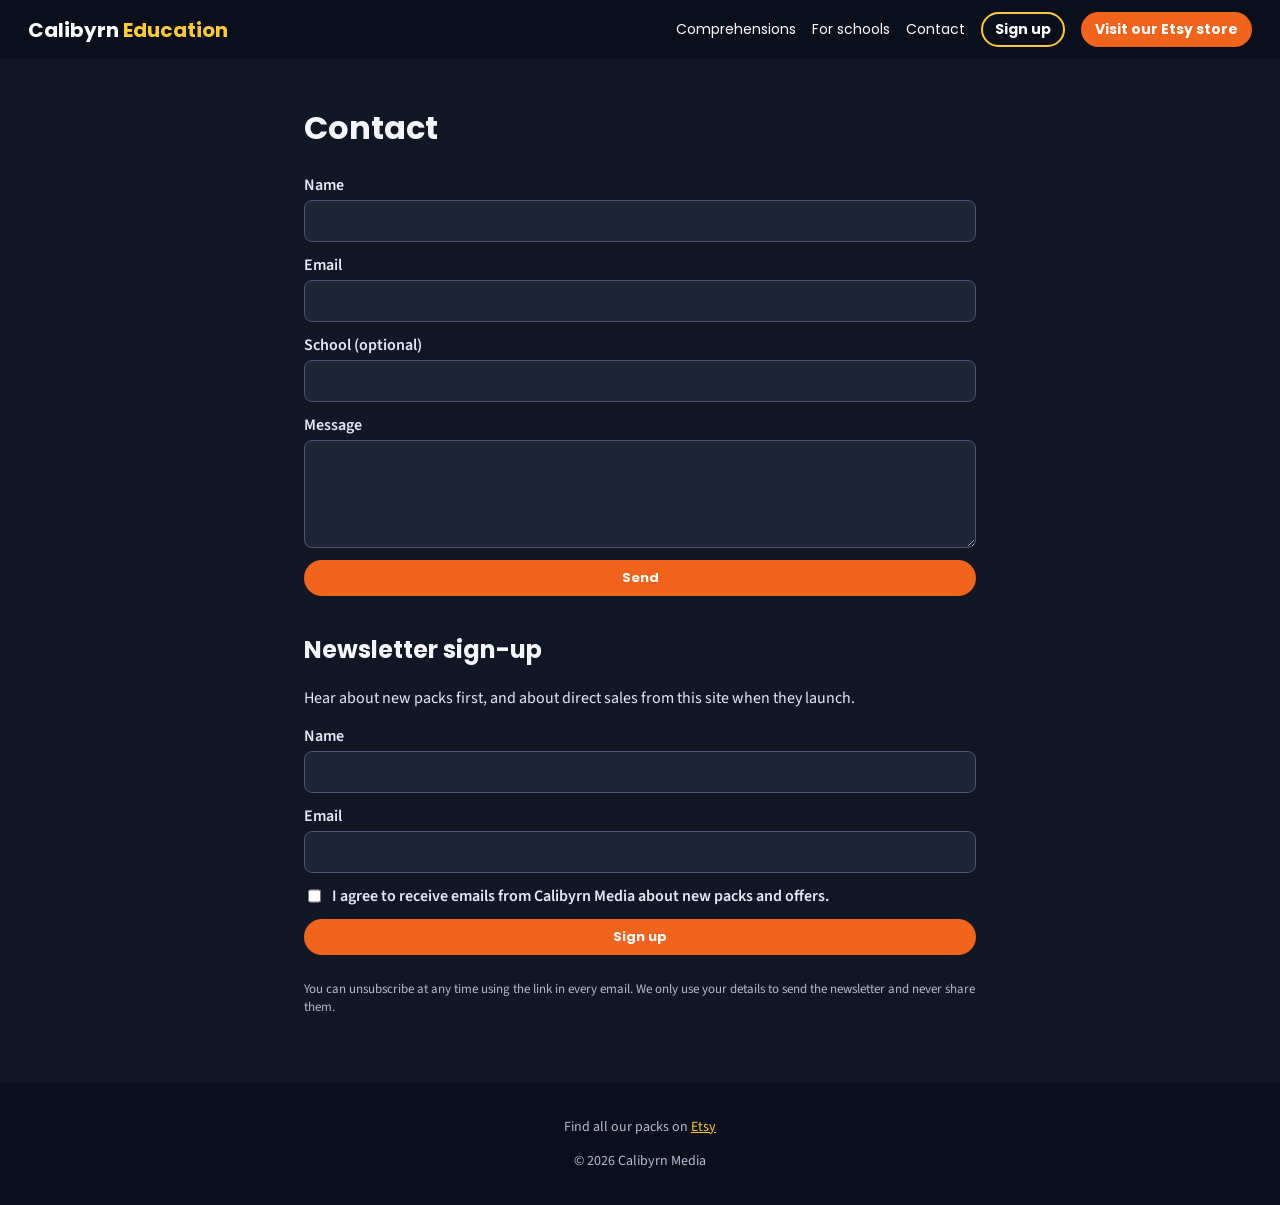
==== contact.html @ cc6ab781 "Publish Calibyrn Education site" ====
<!doctype html><html lang="en-ZA"><head><meta charset="utf-8"><meta name="viewport" content="width=device-width,initial-scale=1"><title>Calibyrn Education</title>
<link href="https://fonts.googleapis.com/css2?family=Poppins:wght@500;700&family=Source+Sans+3:wght@400;600&display=swap" rel="stylesheet"><link rel="stylesheet" href="style.css"></head><body>
<header><a class="logo" href="index.html">Calibyrn <span>Education</span></a><nav><a href="index.html">Comprehensions</a><a href="schools.html">For schools</a><a href="contact.html">Contact</a><a class="sign" href="contact.html#signup">Sign up</a><a class="etsy" href="[ETSY LINK]">Visit our Etsy store</a></nav></header><main class="pg"><h1>Contact</h1><form><label>Name<input></label><label>Email<input type="email"></label><label>School (optional)<input></label><label>Message<textarea rows="4"></textarea></label><button class="btn etsy" type="button">Send</button></form><h2 id="signup">Newsletter sign-up</h2><p>Hear about new packs first, and about direct sales from this site when they launch.</p><form><label>Name<input required></label><label>Email<input type="email" required></label><label class="ck"><input type="checkbox" required> I agree to receive emails from Calibyrn Media about new packs and offers.</label><button class="btn etsy" type="button">Sign up</button><p class="note">You can unsubscribe at any time using the link in every email. We only use your details to send the newsletter and never share them.</p></form></main><footer><p>Find all our packs on <a href="[ETSY LINK]">Etsy</a></p><p>© 2026 Calibyrn Media</p></footer></body></html>
---- style.css ----
*{box-sizing:border-box}body{margin:0;font-family:"Source Sans 3",sans-serif;background:#f6f7fb;color:#1d2340}h1,h2,.logo,.btn,nav{font-family:Poppins,sans-serif}
header{display:flex;flex-wrap:wrap;gap:10px;justify-content:space-between;align-items:center;padding:12px 28px;background:#1d2a5c}.logo{color:#fff;text-decoration:none;font-weight:700;font-size:20px}.logo span{color:#ffc93c}
nav{display:flex;gap:16px;align-items:center;flex-wrap:wrap}nav a{color:#fff;text-decoration:none;font-size:14px}nav a.etsy{background:#f1641e;padding:7px 14px;border-radius:20px;font-weight:700}
main{max-width:1200px;margin:auto;padding:24px}.bar{display:flex;justify-content:space-between;align-items:center;flex-wrap:wrap;gap:10px}.bar h1{font-size:24px;margin:0}
.grid{display:grid;grid-template-columns:repeat(auto-fill,minmax(260px,1fr));gap:22px;margin-top:20px}.card{background:#fff;border-radius:14px;overflow:hidden;box-shadow:0 3px 12px #0002;display:flex;flex-direction:column}.card>a img{width:100%;display:block;aspect-ratio:1;object-fit:cover}
.b{padding:14px;display:flex;flex-direction:column;gap:6px;flex:1}.b h2{font-size:18px;margin:4px 0}.b p{margin:0;font-size:15px}.badge{background:#e7ecff;color:#1d2a5c;font-size:12px;font-weight:600;padding:3px 8px;border-radius:10px;align-self:flex-start}
details img{width:100%;margin-top:6px;border:1px solid #ddd}summary{cursor:pointer;color:#1d2a5c;font-weight:600}.row{margin-top:auto;display:flex;flex-wrap:wrap;gap:8px;align-items:center;padding-top:8px}.row b{font-size:18px;margin-right:auto}
.btn{display:inline-block;text-decoration:none;color:#fff;padding:8px 14px;border-radius:20px;font-size:13px;font-weight:700;border:0;cursor:pointer}.btn.etsy{background:#f1641e}

.pg{max-width:720px}form{display:grid;gap:12px}label{display:grid;gap:4px;font-weight:600}input,textarea{padding:9px;border:1px solid #ccd;border-radius:8px;font:inherit}.ck{display:flex;gap:8px}.note{font-size:13px;color:#555}
footer{text-align:center;padding:20px;background:#1d2a5c;color:#cdd3f0;font-size:14px;margin-top:30px}footer a{color:#ffc93c}nav a.sign{border:2px solid #ffc93c;padding:5px 12px;border-radius:20px;font-weight:700}.signup{margin-top:28px;background:#1d2a5c;color:#fff;border-radius:14px;padding:16px 22px;display:flex;justify-content:space-between;align-items:center;gap:12px;flex-wrap:wrap}.signup h2{margin:0;font-size:18px}.signup p{margin:4px 0 0}#signup{margin-top:36px}.sec2{margin-top:36px}
body{background:#121726;color:#e6e9f5}header,footer{background:#0b0f1c}.card{background:#1e2538;box-shadow:0 3px 14px #0006}.b p{color:#c9cee0}.badge{background:#2c3554;color:#ffc93c}
summary{color:#ffc93c}details img{border-color:#333b55}.signup{background:#1e2538;border:1px solid #ffc93c55}.signup h2{color:#ffc93c}
input,textarea{background:#1e2538;color:#f1f3fa;border:1px solid #4a5478}input:focus,textarea:focus{outline:2px solid #ffc93c}.note{color:#b4bad0}
a{color:#ffc93c}.btn,nav a{color:#fff}h1,h2{color:#f4f6fc}footer{color:#b4bad0}input[type=checkbox]{accent-color:#f1641e}
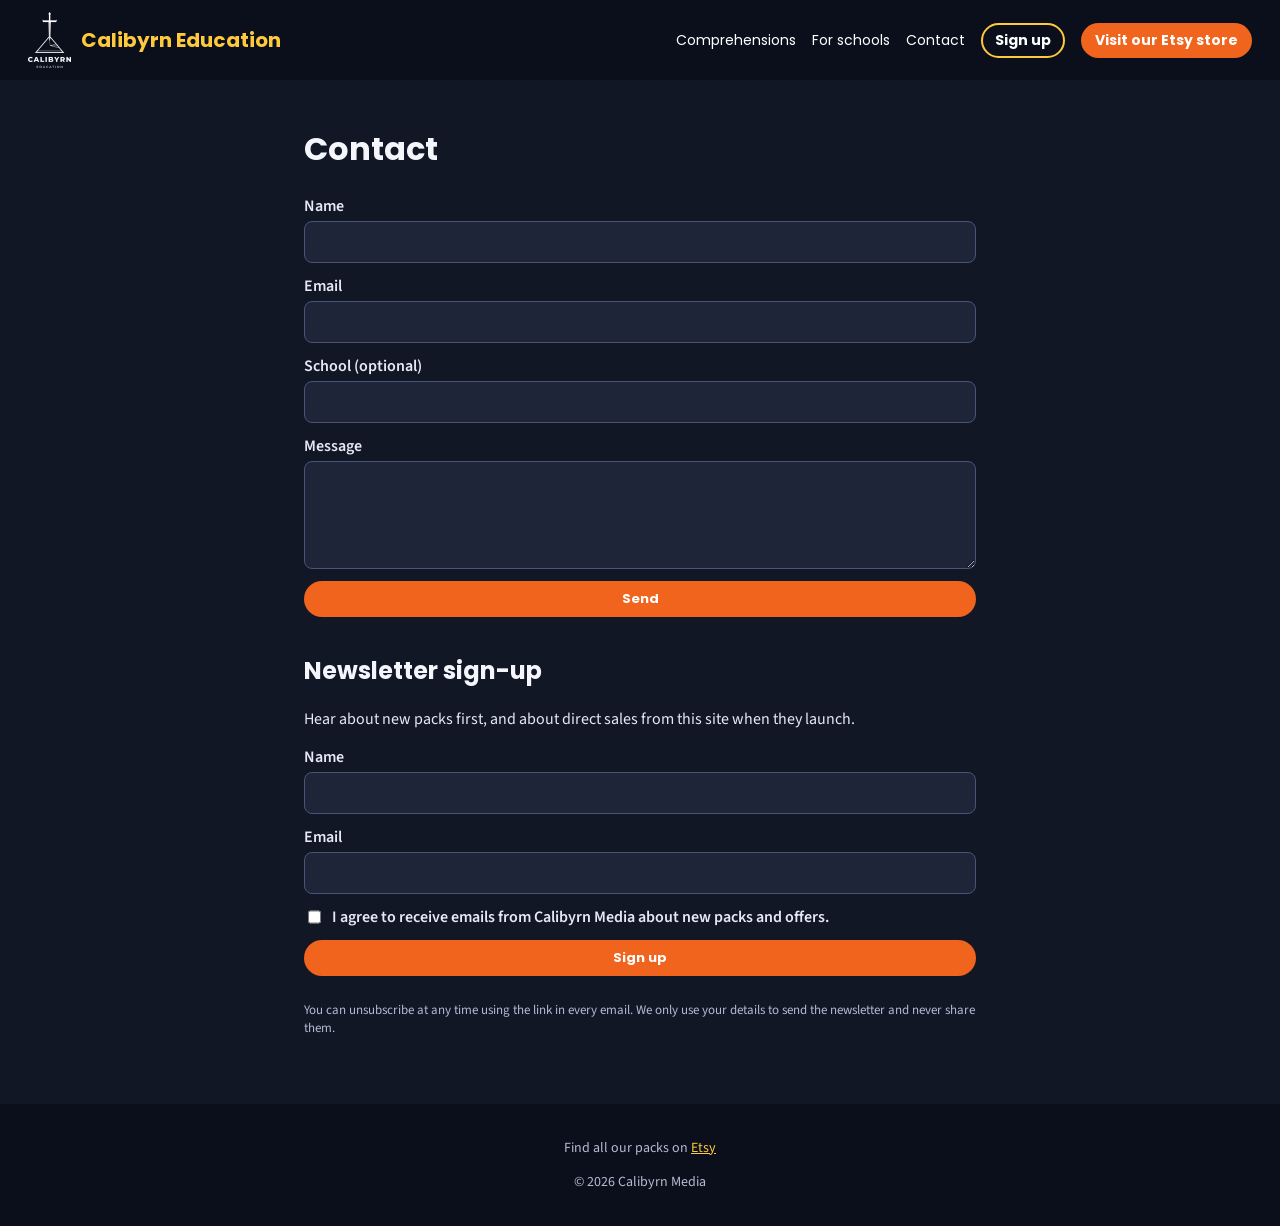
==== commit 75ec9f08: "Add Calibyrn Education logo to header" ====
--- a/contact.html
+++ b/contact.html
@@ -1,3 +1,3 @@
 <!doctype html><html lang="en-ZA"><head><meta charset="utf-8"><meta name="viewport" content="width=device-width,initial-scale=1"><title>Calibyrn Education</title>
 <link href="https://fonts.googleapis.com/css2?family=Poppins:wght@500;700&family=Source+Sans+3:wght@400;600&display=swap" rel="stylesheet"><link rel="stylesheet" href="style.css"></head><body>
-<header><a class="logo" href="index.html">Calibyrn <span>Education</span></a><nav><a href="index.html">Comprehensions</a><a href="schools.html">For schools</a><a href="contact.html">Contact</a><a class="sign" href="contact.html#signup">Sign up</a><a class="etsy" href="[ETSY LINK]">Visit our Etsy store</a></nav></header><main class="pg"><h1>Contact</h1><form><label>Name<input></label><label>Email<input type="email"></label><label>School (optional)<input></label><label>Message<textarea rows="4"></textarea></label><button class="btn etsy" type="button">Send</button></form><h2 id="signup">Newsletter sign-up</h2><p>Hear about new packs first, and about direct sales from this site when they launch.</p><form><label>Name<input required></label><label>Email<input type="email" required></label><label class="ck"><input type="checkbox" required> I agree to receive emails from Calibyrn Media about new packs and offers.</label><button class="btn etsy" type="button">Sign up</button><p class="note">You can unsubscribe at any time using the link in every email. We only use your details to send the newsletter and never share them.</p></form></main><footer><p>Find all our packs on <a href="[ETSY LINK]">Etsy</a></p><p>© 2026 Calibyrn Media</p></footer></body></html>+<header><a class="logo" href="index.html"><img src="img/calibyrn_logo_w.png" alt="Calibyrn Education" height="56"><span class="lt">Calibyrn <span>Education</span></span></a><nav><a href="index.html">Comprehensions</a><a href="schools.html">For schools</a><a href="contact.html">Contact</a><a class="sign" href="contact.html#signup">Sign up</a><a class="etsy" href="[ETSY LINK]">Visit our Etsy store</a></nav></header><main class="pg"><h1>Contact</h1><form><label>Name<input></label><label>Email<input type="email"></label><label>School (optional)<input></label><label>Message<textarea rows="4"></textarea></label><button class="btn etsy" type="button">Send</button></form><h2 id="signup">Newsletter sign-up</h2><p>Hear about new packs first, and about direct sales from this site when they launch.</p><form><label>Name<input required></label><label>Email<input type="email" required></label><label class="ck"><input type="checkbox" required> I agree to receive emails from Calibyrn Media about new packs and offers.</label><button class="btn etsy" type="button">Sign up</button><p class="note">You can unsubscribe at any time using the link in every email. We only use your details to send the newsletter and never share them.</p></form></main><footer><p>Find all our packs on <a href="[ETSY LINK]">Etsy</a></p><p>© 2026 Calibyrn Media</p></footer></body></html>
--- a/style.css
+++ b/style.css
@@ -12,4 +12,5 @@
 body{background:#121726;color:#e6e9f5}header,footer{background:#0b0f1c}.card{background:#1e2538;box-shadow:0 3px 14px #0006}.b p{color:#c9cee0}.badge{background:#2c3554;color:#ffc93c}
 summary{color:#ffc93c}details img{border-color:#333b55}.signup{background:#1e2538;border:1px solid #ffc93c55}.signup h2{color:#ffc93c}
 input,textarea{background:#1e2538;color:#f1f3fa;border:1px solid #4a5478}input:focus,textarea:focus{outline:2px solid #ffc93c}.note{color:#b4bad0}
-a{color:#ffc93c}.btn,nav a{color:#fff}h1,h2{color:#f4f6fc}footer{color:#b4bad0}input[type=checkbox]{accent-color:#f1641e}+a{color:#ffc93c}.btn,nav a{color:#fff}h1,h2{color:#f4f6fc}footer{color:#b4bad0}input[type=checkbox]{accent-color:#f1641e}.logo{display:inline-flex;align-items:center;gap:10px}.logo img{height:56px;width:auto;display:block}
+@media(max-width:600px){header{padding:10px 16px}.logo img{height:44px}.logo{font-size:17px}}
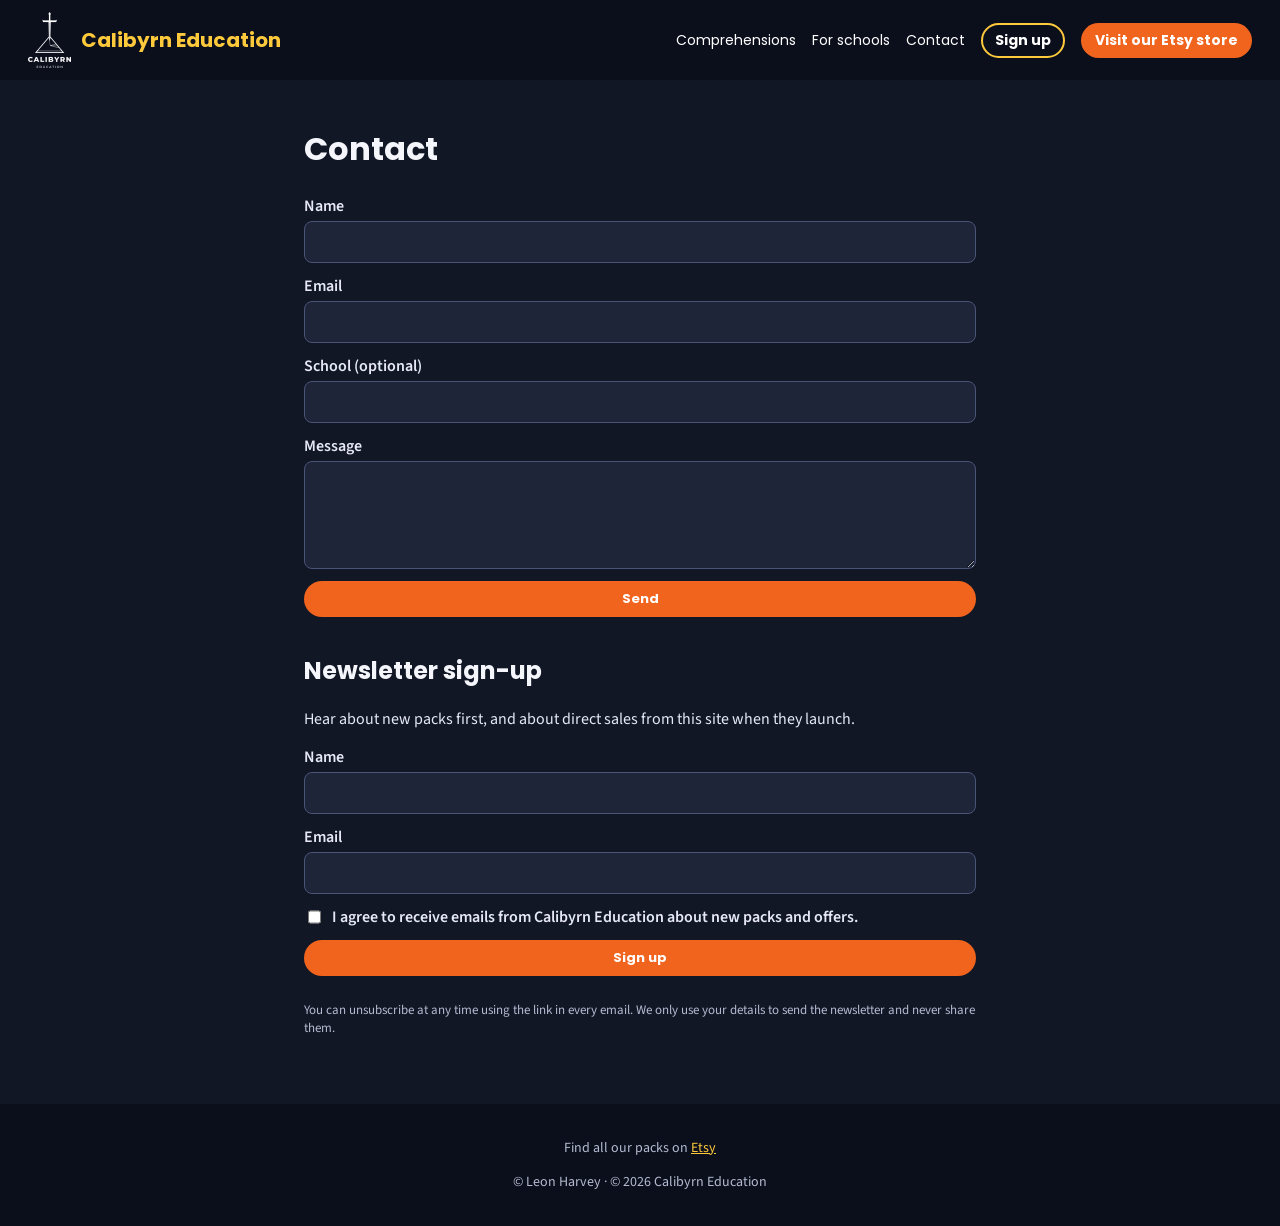
==== commit a213e19d: "Publisher: Calibyrn Education in footer, contact, schools" ====
--- a/contact.html
+++ b/contact.html
@@ -1,3 +1,3 @@
 <!doctype html><html lang="en-ZA"><head><meta charset="utf-8"><meta name="viewport" content="width=device-width,initial-scale=1"><title>Calibyrn Education</title>
 <link href="https://fonts.googleapis.com/css2?family=Poppins:wght@500;700&family=Source+Sans+3:wght@400;600&display=swap" rel="stylesheet"><link rel="stylesheet" href="style.css"></head><body>
-<header><a class="logo" href="index.html"><img src="img/calibyrn_logo_w.png" alt="Calibyrn Education" height="56"><span class="lt">Calibyrn <span>Education</span></span></a><nav><a href="index.html">Comprehensions</a><a href="schools.html">For schools</a><a href="contact.html">Contact</a><a class="sign" href="contact.html#signup">Sign up</a><a class="etsy" href="[ETSY LINK]">Visit our Etsy store</a></nav></header><main class="pg"><h1>Contact</h1><form><label>Name<input></label><label>Email<input type="email"></label><label>School (optional)<input></label><label>Message<textarea rows="4"></textarea></label><button class="btn etsy" type="button">Send</button></form><h2 id="signup">Newsletter sign-up</h2><p>Hear about new packs first, and about direct sales from this site when they launch.</p><form><label>Name<input required></label><label>Email<input type="email" required></label><label class="ck"><input type="checkbox" required> I agree to receive emails from Calibyrn Media about new packs and offers.</label><button class="btn etsy" type="button">Sign up</button><p class="note">You can unsubscribe at any time using the link in every email. We only use your details to send the newsletter and never share them.</p></form></main><footer><p>Find all our packs on <a href="[ETSY LINK]">Etsy</a></p><p>© 2026 Calibyrn Media</p></footer></body></html>+<header><a class="logo" href="index.html"><img src="img/calibyrn_logo_w.png" alt="Calibyrn Education" height="56"><span class="lt">Calibyrn <span>Education</span></span></a><nav><a href="index.html">Comprehensions</a><a href="schools.html">For schools</a><a href="contact.html">Contact</a><a class="sign" href="contact.html#signup">Sign up</a><a class="etsy" href="[ETSY LINK]">Visit our Etsy store</a></nav></header><main class="pg"><h1>Contact</h1><form><label>Name<input></label><label>Email<input type="email"></label><label>School (optional)<input></label><label>Message<textarea rows="4"></textarea></label><button class="btn etsy" type="button">Send</button></form><h2 id="signup">Newsletter sign-up</h2><p>Hear about new packs first, and about direct sales from this site when they launch.</p><form><label>Name<input required></label><label>Email<input type="email" required></label><label class="ck"><input type="checkbox" required> I agree to receive emails from Calibyrn Education about new packs and offers.</label><button class="btn etsy" type="button">Sign up</button><p class="note">You can unsubscribe at any time using the link in every email. We only use your details to send the newsletter and never share them.</p></form></main><footer><p>Find all our packs on <a href="[ETSY LINK]">Etsy</a></p><p>© Leon Harvey · © 2026 Calibyrn Education</p></footer></body></html>
